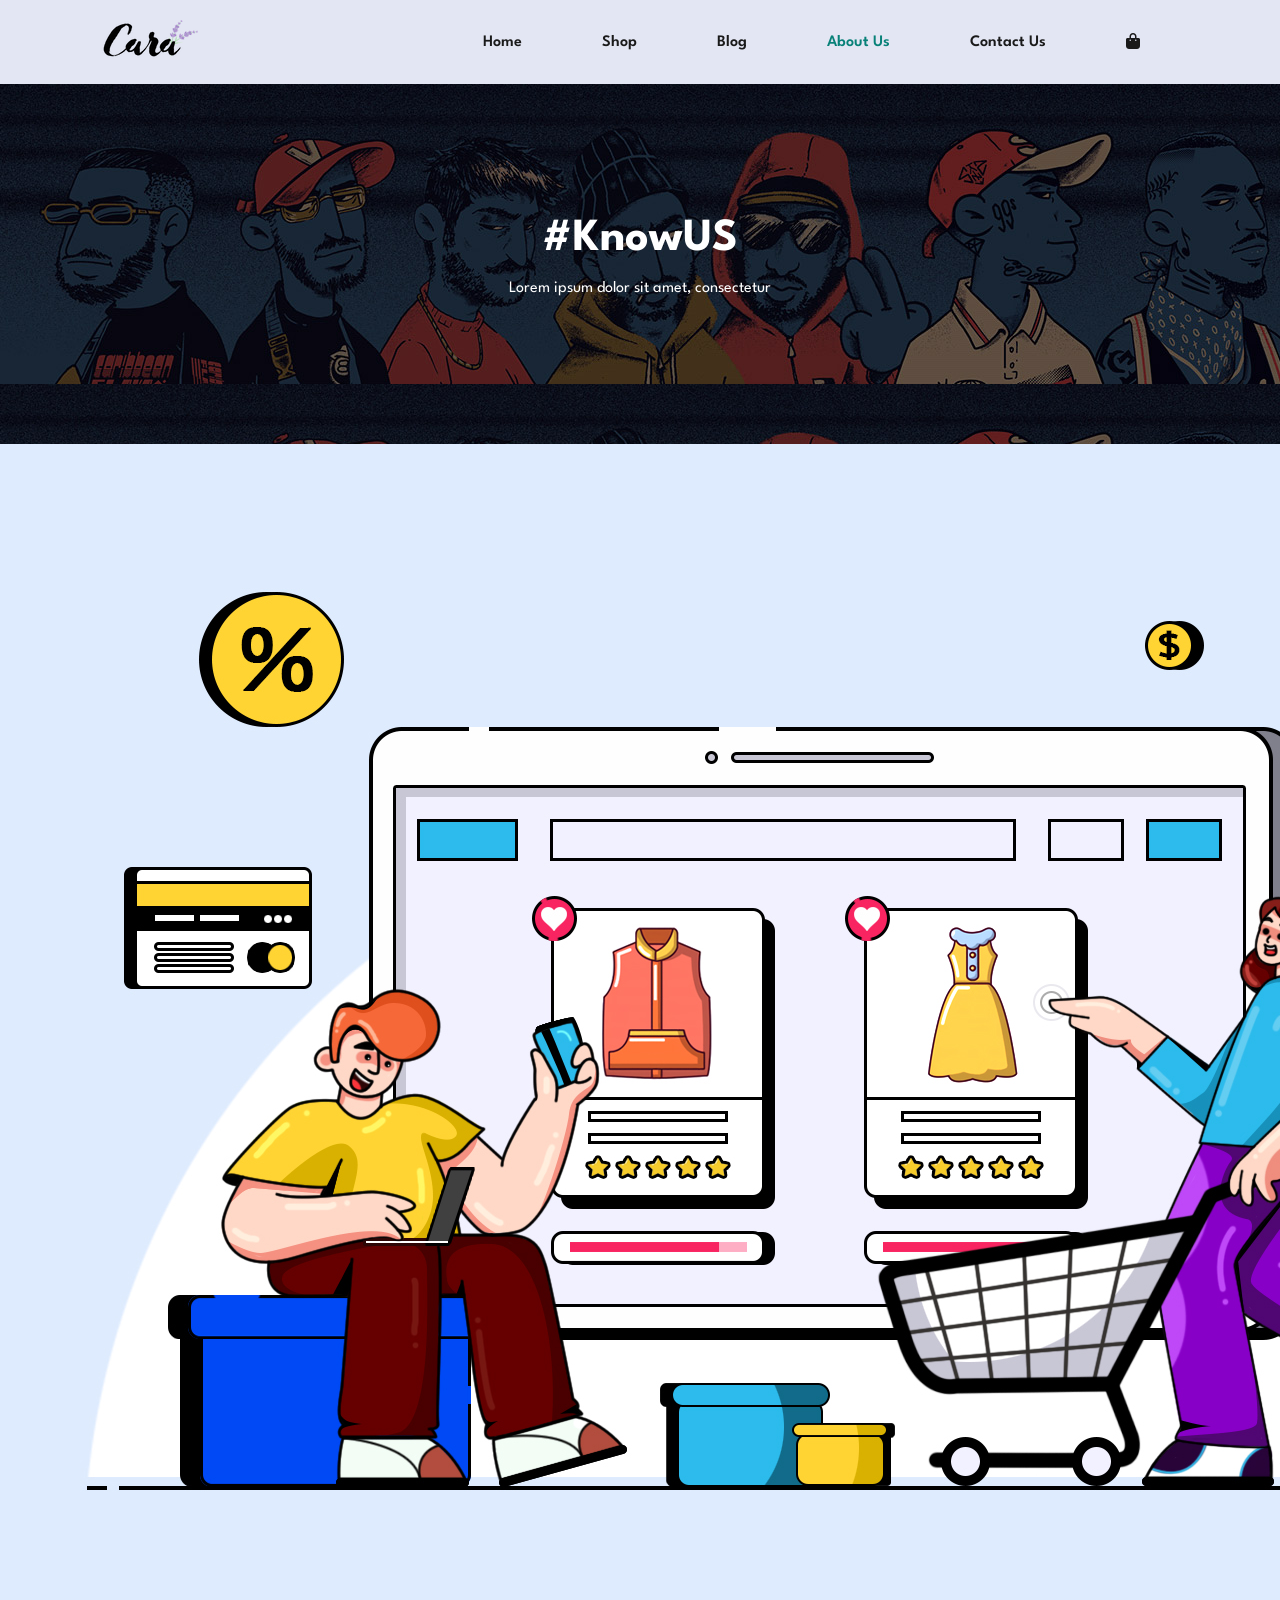
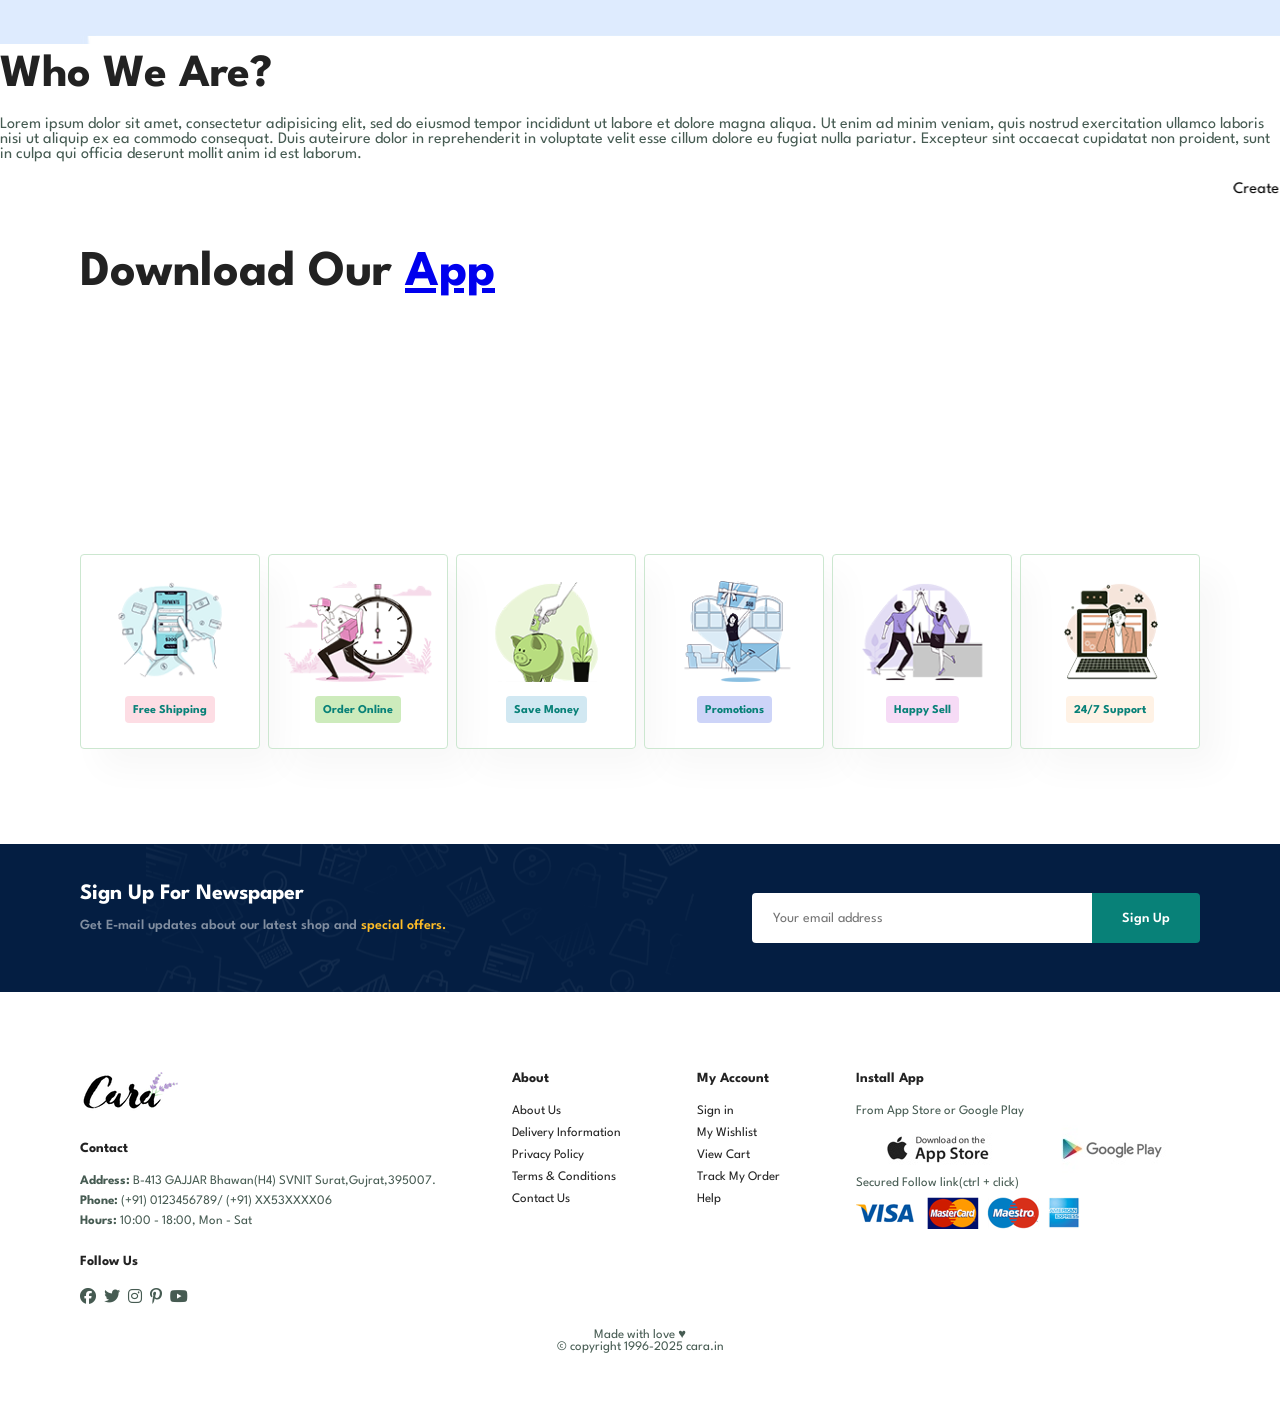
==== about.html @ 87271446 "Add files via upload" ====
<!DOCTYPE html>
<html lang="en">
  <head>
    <meta charset="UTF-8" />
    <meta name="viewport" content="width=device-width, initial-scale=1.0" />
    <title>Group project</title>
    <link rel="stylesheet" href="style.css" />
    <link
      rel="stylesheet"
      href="https://cdnjs.cloudflare.com/ajax/libs/font-awesome/6.7.2/css/all.min.css"
    />
  </head>
  <body>
    <section id="header">
      <a href="#"><img src="img/logo.png" alt="" /></a>

      <div>
        <ul id="navbar">
          <li><a href="index.html">Home</a></li>
          <li><a href="shop.html">Shop</a></li>
          <li><a href="blog.html">Blog</a></li>
          <li><a class="active" href="about.html">About Us</a></li>
          <li><a href="contact.html">Contact Us</a></li>
          <li>
            <a href="cart.html"><i class="fa-solid fa-bag-shopping"></i></a>
          </li>
        </ul>
      </div>
    </section>

    <section id="page-header" class="about-header">
      <h2>#KnowUS</h2>
      <p>Lorem ipsum dolor sit amet, consectetur</p>
    </section>
    <section id="about-head" class="section-pl">
      <img src="img/about/a6.jpg" alt="">
      <div>
        <h2>Who We Are?</h2><p>Lorem ipsum dolor sit amet, consectetur adipisicing elit, sed do eiusmod 
          tempor incididunt ut labore et dolore magna aliqua. Ut enim ad minim veniam, 
          quis nostrud exercitation ullamco laboris nisi ut aliquip ex ea commodo 
          consequat. Duis auteirure 
              dolor in reprehenderit in voluptate velit esse cillum dolore eu fugiat 
              nulla pariatur. Excepteur sint occaecat cupidatat non proident, sunt in 
              culpa qui officia deserunt mollit anim id est laborum.</p>
          
        <abbr title="Create stunning images with as much or as little control as you like thanks to a choice of Basic and Creative modes."></abbr>
        <marquee bgcolor="#FFFFFF" loop="3" scrollamount="2" width="100%">Create stunning images with as much or as little control as you like thanks to a choice of Basic and Creative modes.</marquee>
      </div>
    </section>
    <section id="about-app" class="section-p1">
      <h1>Download Our <a href="#">App</a> </h1>
      <div class="video">
        <video autoplay muted loop src="img/about/1.mp4"></video>
      </div>
    </section>
    <section id="feature" class="section-p1">
      <div class="fe-box">
        <img src="img/Features/f1.png" alt="" />
        <h6>Free Shipping</h6>
      </div>
      <div class="fe-box">
        <img src="img/Features/f2.png" alt="" />
        <h6>Order Online</h6>
      </div>
      <div class="fe-box">
        <img src="img/Features/f3.png" alt="" />
        <h6>Save Money</h6>
      </div>
      <div class="fe-box">
        <img src="img/Features/f4.png" alt="" />
        <h6>Promotions</h6>
      </div>
      <div class="fe-box">
        <img src="img/Features/f5.png" alt="" />
        <h6>Happy Sell</h6>
      </div>
      <div class="fe-box">
        <img src="img/Features/f6.png" alt="" />
        <h6>24/7 Support</h6>
      </div>
    </section>
    <section id="newsletter" class="section-p1 section-m1">
      <div class="newtext">
        <h4>Sign Up For Newspaper</h4>
        <p>
          Get E-mail updates about our latest shop and
          <span>special offers.</span>
        </p>
      </div>
      <div class="form">
        <input type="text" placeholder="Your email address" />
        <button class="normal">Sign Up</button>
      </div>
    </section>

    <footer class="section-p1">
      <div class="col">
        <img src="img/logo.png" class="logo" alt="" />
        <h4>Contact</h4>
        <p>
          <strong>Address: </strong> B-413 GAJJAR Bhawan(H4) SVNIT
          Surat,Gujrat,395007.
        </p>
        <p><strong>Phone: </strong> (+91) 0123456789/ (+91) XX53XXXX06</p>
        <p><strong>Hours: </strong> 10:00 - 18:00, Mon - Sat</p>
        <div class="follow">
          <h4>Follow Us</h4>
          <div class="icon">
            <i class="fab fa-facebook"></i>
            <i class="fab fa-twitter"></i>
            <i class="fab fa-instagram"></i>
            <i class="fab fa-pinterest-p"></i>
            <i class="fab fa-youtube"></i>
          </div>
        </div>
      </div>
      <div class="col">
        <h4>About</h4>
        <a href="#">About Us</a>
        <a href="#">Delivery Information</a>
        <a href="#">Privacy Policy</a>
        <a href="#">Terms & Conditions</a>
        <a href="#">Contact Us</a>
      </div>
      <div class="col">
        <h4>My Account</h4>
        <a href="#">Sign in</a>
        <a href="#"> My Wishlist</a>
        <a href="#">View Cart</a>
        <a href="#">Track My Order</a>
        <a href="#">Help</a>
      </div>
      <div class="col install">
        <h4>Install App</h4>
        <p>From App Store or Google Play</p>
        <div class="row">
          <img src="img/pay/app.jpg" alt="">
          <img src="img/pay/play.jpg" alt="">
        </div>
        <p>Secured Follow link(ctrl + click)</p>
        <img src="img/pay/pay.png" alt="">
      </div>

      <div class="copyright">
        <p>Made with love &#9829;
          <br>
          &#169 copyright 1996-2025 cara.in</p>
      </div>
    </footer>


    <script src="script.js"></script>
  </body>
</html>
---- style.css ----
@import url("https://fonts.googleapis.com/css2?family=Spartan:wght@100;200;300;400;500;600;700;800;900&display=swap");
* {
  margin: 0;
  padding: 0;
  box-sizing: border-box;
  font-family: "Spartan", sans-serif;
}

html {
  scroll-behavior: smooth;
}

/* Global Styles */

h1 {
  font-size: 50px;
  line-height: 64px;
  color: #222;
}

h2 {
  font-size: 46px;
  line-height: 54px;
  color: #222;
}

h4 {
  font-size: 20px;
  color: #222;
}

h6 {
  font-weight: 700;
  font-size: 12px;
}

p {
  font-size: 16px;
  color: #465b52;
  margin: 15px 0 20px 0;
}

.section-p1 {
  padding: 40px 80px;
}

.section-m1 {
  margin: 40px 0;
}
button.normal {
  font-size: 14px;
  font-weight: 600;
  padding: 14px 30px;
  color: black;
  background-color: white;
  border-radius: 4px;
  cursor: pointer;
  border: none;
  outline: none;
  transition: 0.2s;
}
button.white {
  font-size: 14px;
  font-weight: 600;
  padding: 11px 18px;
  color: white;
  background-color: transparent;
  border-radius: 4px;
  cursor: pointer;
  border: 1px solid white;
  outline: none;
  transition: 0.2s;
}
body {
  width: 100%;
}

/* Home page  */

#header {
  display: flex;
  align-items: center;
  justify-content: space-between;
  padding: 20px 100px;
  background-color: #e3e6f3;
  box-shadow: 0px 5px 15px rgba(0, 0, 0, 0.06);
  position: sticky;
  top: 0px;
  z-index: 999;
}

#navbar {
  display: flex;
  align-items: center;
  justify-content: center;
}

#navbar li {
  list-style: none;
  padding: 0px 40px;
  /* position: relative; */
}

#navbar li a {
  text-decoration: none;
  font-size: 16px;
  font-weight: 600;
  color: #1a1a1a;
  transition: 0.3 ease-in;
}
#navbar li a:hover,
#navbar li a.active {
  color: #088178;
}
/* #navbar li a.active::after {
  content: "";
  width: 30%;
  height: 2px;
  position: absolute;
  bottom: -4px;
  left: 20px;
  color: #088178;
} */

#hero {
  background-image: url("img/hero4.png");
  height: 90vh;
  width: 100%;
  background-size: cover;
  background-position: top 25% right 0%;
  padding: 0px 100px;
  display: flex;
  flex-direction: column;
  align-items: flex-start;
  justify-content: center;
}

#hero h4 {
  padding-bottom: 15px;
}

#hero h1 {
  color: #088178;
}

#hero button {
  background-image: url("img/button.png");
  background-color: transparent;
  color: #088178;
  border: 0;
  padding: 14px 80px 14px 65px;
  background-repeat: no-repeat;
  cursor: pointer;
  font-size: 15px;
  font-weight: 700;
}

#feature {
  display: flex;
  align-items: center;
  justify-content: space-between;
  flex-wrap: wrap;
}
#feature .fe-box {
  width: 180px;
  text-align: center;
  padding: 25px 15px;
  box-shadow: 20px 20px 34px rgba(0, 0, 0, 0.03);
  border: 1px solid #cce7d0;
  margin: 15px 0px;
  border-radius: 4px;
}
#feature .fe-box:hover {
  box-shadow: 10px 10px 54px rgba(70, 32, 221, 0.1);
}

#feature .fe-box img {
  margin-bottom: 10px;
  width: 100%;
}
#feature .fe-box h6 {
  display: inline-block;
  padding: 9px 8px 6px 8px;
  border-radius: 4px;
  line-height: 1;
  color: #088178;
  background-color: #fddde4;
}
#feature .fe-box:nth-child(2) h6 {
  background-color: #cdebbc;
}
#feature .fe-box:nth-child(3) h6 {
  background-color: #d1e8f2;
}
#feature .fe-box:nth-child(4) h6 {
  background-color: #cdd4f8;
}
#feature .fe-box:nth-child(5) h6 {
  background-color: #f6dbf6;
}
#feature .fe-box:nth-child(6) h6 {
  background-color: #fff2e5;
}

#product1 {
  text-align: center;
}
#product1 .pro-container {
  display: flex;
  flex-wrap: wrap;
  justify-content: space-between;
  padding-top: 20px;
  /* padding-bottom: 20px;  */
}
#product1 .pro {
  width: 23%;
  min-width: 250px;
  padding: 10px 12px;
  border: 1px solid #cce7d0;
  border-radius: 15px;
  cursor: pointer;
  box-shadow: 20px 20px 30px rgba(0, 0, 0, 0.02);
  margin: 15px0;
  transition: 0.2s ease;
  position: relative;
}
#product1 .pro:hover {
  box-shadow: 20px 20px 30px rgba(0, 0, 0, 0.06);
}
#product1 .pro img {
  width: 100%;
  border-radius: 10px;
}
#product1 .pro .des {
  text-align: start;
  padding: 10px 0;
}
#product1 .pro .des span {
  font-size: 12px;
  color: #606063;
}
#product1 .pro .des h5 {
  padding-top: 7px;
  color: #1a1a1a;
  font-size: 14px;
}
#product1 .pro .des i {
  color: rgb(243, 181, 25);
  font-size: 12px;
}
#product1 .pro .des h4 {
  padding-top: 7px;
  color: #088178;
  font-size: 15px;
  font-weight: 700;
}
#product1 .pro .cart {
  width: 40px;
  height: 40px;
  line-height: 40px;
  border-radius: 50px;
  background-color: #e8f6ea;
  font-weight: 500;
  color: #088178;
  border: 1px solid #cce7d0;
  position: absolute;
  bottom: 20px;
  right: 10px;
}
#banner {
  display: flex;
  flex-direction: column;
  justify-content: center;
  align-items: center;
  text-align: center;
  background-image: url("img/Banner/b2.jpg");
  width: 100%;
  height: 40vh;
  background-size: cover;
  background-position: centre;
}
#banner h4 {
  color: #fff;
  font-size: 16px;
}
#banner h2 {
  color: #fff;
  font-size: 30px;
  padding: 10px;
}
#banner h2 span {
  color: #ef3636;
}
#banner button:hover {
  background-color: #088178;
  color: white;
}

#sm-banner {
  display: flex;
  justify-content: space-between;
  flex-wrap: wrap;
}
#sm-banner .banner-box {
  display: flex;
  flex-direction: column;
  justify-content: center;
  align-items: flex-start;
  background-image: url("img/Banner/b17.jpg");
  min-width: 630px;
  height: 50vh;
  background-size: cover;
  background-position: centre;
  padding: 30px;
}
#sm-banner .banner-box2{
  background-image: url("img/Banner/b10.jpg");  
}
#sm-banner h4 {
  color: white;
  font-size: 20px;
  font-weight: 300;
}
#sm-banner h2 {
  color: white;
  font-size: 30px;
  font-weight: 700;
}
#sm-banner span {
  color: white;
  font-size: 14px;
  font-weight: 500;
  padding-bottom: 15px;
}
#sm-banner .banner-box:hover button{
  background-color: #088178;
  border: 1px solid #088178;
}

#banner3{
  display: flex;
  flex-wrap: wrap;
  justify-content: space-between;
  padding: 0 80px;

}
#banner3 .banner-box {
  display: flex;
  flex-direction: column;
  justify-content: center;
  align-items: flex-start;
  background-image: url("img/Banner/b7.jpg");
  min-width: 30%;
  height: 30vh;
  background-size: cover;
  background-position: centre;
  padding: 20px;
  margin-bottom: 20px;
}
#banner3 .banner-box2 {
  background-image: url("img/Banner/b4.jpg");
}
#banner3 .banner-box3 {
  background-image: url("img/Banner/b18.jpg");
}
#banner3 h2{
  color: white;
  font-size: 22px;
  font-weight: 900;
}
#banner3 h3{
  color: rgb(237, 76, 76);
  font-size: 15px;
  font-weight: 800;
}

#newsletter{
  display: flex;
  justify-content: space-between;
  flex-wrap: wrap;
  align-items: center;
  background-image: url("img/Banner/b14.png");
  background-repeat: no-repeat;
  background-position: 20% 30%;
  background-color: #041e42;
}
#newsletter h4{
  font-size: 22px;
  color: white;
  font-weight: 700;
}
#newsletter p{
  font-size: 14px;
  color: #818ea0;
  font-weight: 600;
}
#newsletter p span{
  color: #ffbd27;
}
#newsletter .form{
  display: flex;
  width: 40%;
}
#newsletter input{
  height: 3.125rem;
  padding: 1.25rem;
  font-size: 14px;
  width: 100%;
  border: 1px solid transparent;
  border-radius: 4px;
  outline: none;
  border-top-right-radius: 0;
  border-bottom-right-radius: 0;
}
#newsletter button{
  color: white;
  background-color: #088178;
  white-space: nowrap;
  border-top-left-radius: 0;
  border-bottom-left-radius: 0;
}

footer{
  display: flex;
  justify-content: space-between;
  flex-wrap: wrap;
}
footer .col{
  display: flex;
  flex-direction: column;
  align-items: flex-start;
  margin-bottom: 20px;
}
footer .logo{
  margin-bottom: 30px;
}
footer h4{
  font-size: 14px;
  padding-bottom: 20px;
}
footer p{
  margin: 0 0 8px 0;
  font-size: 13px;
}
footer a{
  text-decoration: none;
  font-size: 13px;
  margin-bottom: 10px;
  color: #222;
}
footer .follow{
  margin-top: 20px; 
}
footer .follow i{
  padding-right: 4px;
  cursor: pointer;
  color: #465b52;
}
footer .follow .row img{
  border: 1px solid #088178;
  border-radius: 6px;
}
footer .follow img{
  margin: 10px 0 15px 0;
}
footer .follow i:hover,
footer a:hover{
  color: #088178;
}
footer .copyright{
  width: 100%;
  text-align: center;
}


/* Shop page  */

#page-header{
  background-image: url("img/Banner/b1.jpg");
  width: 100%;
  height: 40vh;
  display: flex;
  justify-content: center;
  flex-direction: column;
  text-align: center;
  padding: 14px;
}
#page-header h2,
#page-header p{
  color: white;
}

#pagination{
  text-align: center;
}
#pagination a{
  text-decoration: none;
  background-color: #088178;
  padding: 15px 20px;
  border-radius: 4px;
  color: white;
  font-weight: 600;
}
#pagination a i{
  font-size: 16px;
  font-weight: 600;
}

/* Single Product */

#prodetails{
  display: flex;
  margin-top: 20px;
}
#prodetails .single-pro-img{
  width: 40%;
  margin-right: 50px;
}
.small-img-group{
  display: flex;
  justify-content: space-between;
}
.small-img-col{
  flex-basis: 24%;
  cursor: pointer;
}
#prodetails .single-pro-details{
  width: 50%;
  padding-top: 30px;
}
#prodetails .single-pro-details h4{
  padding: 40px 0 20px 0;
}
#prodetails .single-pro-details h2{
  font-size: 26px;
}
#prodetails .single-pro-details select{
  display: block;
  padding: 5px 10px;
  margin-bottom: 10px;
}
#prodetails .single-pro-details input{
  width: 50px;
  height: 47px;
  padding-left: 10px;
  font-size: 16px;
  margin-right: 10px;
}
#prodetails .single-pro-details input{
  outline: none;
}
#prodetails .single-pro-details button {
  background-color: #088178; 
  color: white;
}
#prodetails .single-pro-details span{
  line-height: 25px;
}

/*Contact-details*/

#contact-details{
  display: flex;
  align-items: center;
  justify-content: center;
}
#contact-details .details{
  width: 40%;
}
#contact-details .details span,
#form-details form span{
  font-size: 12px;
}
#contact-details .details h2,
#form-details form h2{
  font-size: 26px;
  line-height: 35px;
  padding: 20px 0;
}
#contact-details .details h3{
  font-size: 16px;
  padding-bottom: 15px;
}
#contact-details .details li{
  list-style: none;
  display: flex;
  padding: 10px 0;
}
#contact-details .details li i{
  font-size: 14px;
  padding-right: 22px;
}
#contact-details .details li p{
  margin: 0;
  font-size: 14px;
}
#contact-details .map{
  width: 55%;
  height: 400px;
}
#contact-details .map iframe{
  width: 100%;
  height: 100%;
}
#form-details form{
  width: 65%;
  display: flex;
  flex-direction: column;
  align-items: flex-start;
}
#form-details form input,
#form-details form textarea{
  width: 100%;
  padding: 12px 15px;
  outline: none;
  margin-bottom: 20px ;
  border: 1px solid #e1e1e1;
}
#form-details form button{
  background-color: #088178;
  color: #fff;
}
#form-details .people div img{
  width:65px ;
  height: 65px;
  object-fit: cover;
  margin-right: 15px;
}
#form-details .people div p{
  margin: 0;
  font-size: 13px;
  line-height: 25px;
}
#form-details .people div p span{
  display: block;
  font-size: 16px;
  font-weight: 600;
  color: black;
}
#form-details .people div{
  padding-bottom: 25px;
  display: flex;
  align-items: flex-start;
}
#form-details{
  display: flex;
  justify-content: space-between;
  margin: 30px;
  padding: 80px;
  border: 1px solid #e1e1e1;
}
/* Cart Page*/

#cart table{
  width: 100%;
  border-collapse: collapse;
  table-layout: fixed;
  white-space: nowrap;
}
#cart table img{
  width: 70px;
}
#cart table td:nth-child(1){
  width: 150px;
  text-align: center;

}
#cart table td:nth-child(2){
  width: 150px;
  text-align: center;

}
#cart table td:nth-child(3){
  width: 250px;
  text-align: center;

}
#cart table td:nth-child(4),
#cart table td:nth-child(5),
#cart table td:nth-child(6){
  width: 150px;
  text-align: center;

}
#cart table td:nth-child(5) input{
  width: 70px;
  padding: 10px 5px 10px 15px;
}
#cart table th{
  border: 1px solid #e2e9e1;
  border-left: none;
  border-right: none;
}
#cart table th td{
  font-weight: 700;
  text-transform: uppercase;
  font-size: 13px;
  padding: 18px 0;
}
#cart table tbody tr td{
  padding-top: 15px;
}
#cart table tbody td{
  font-size: 13px;
}
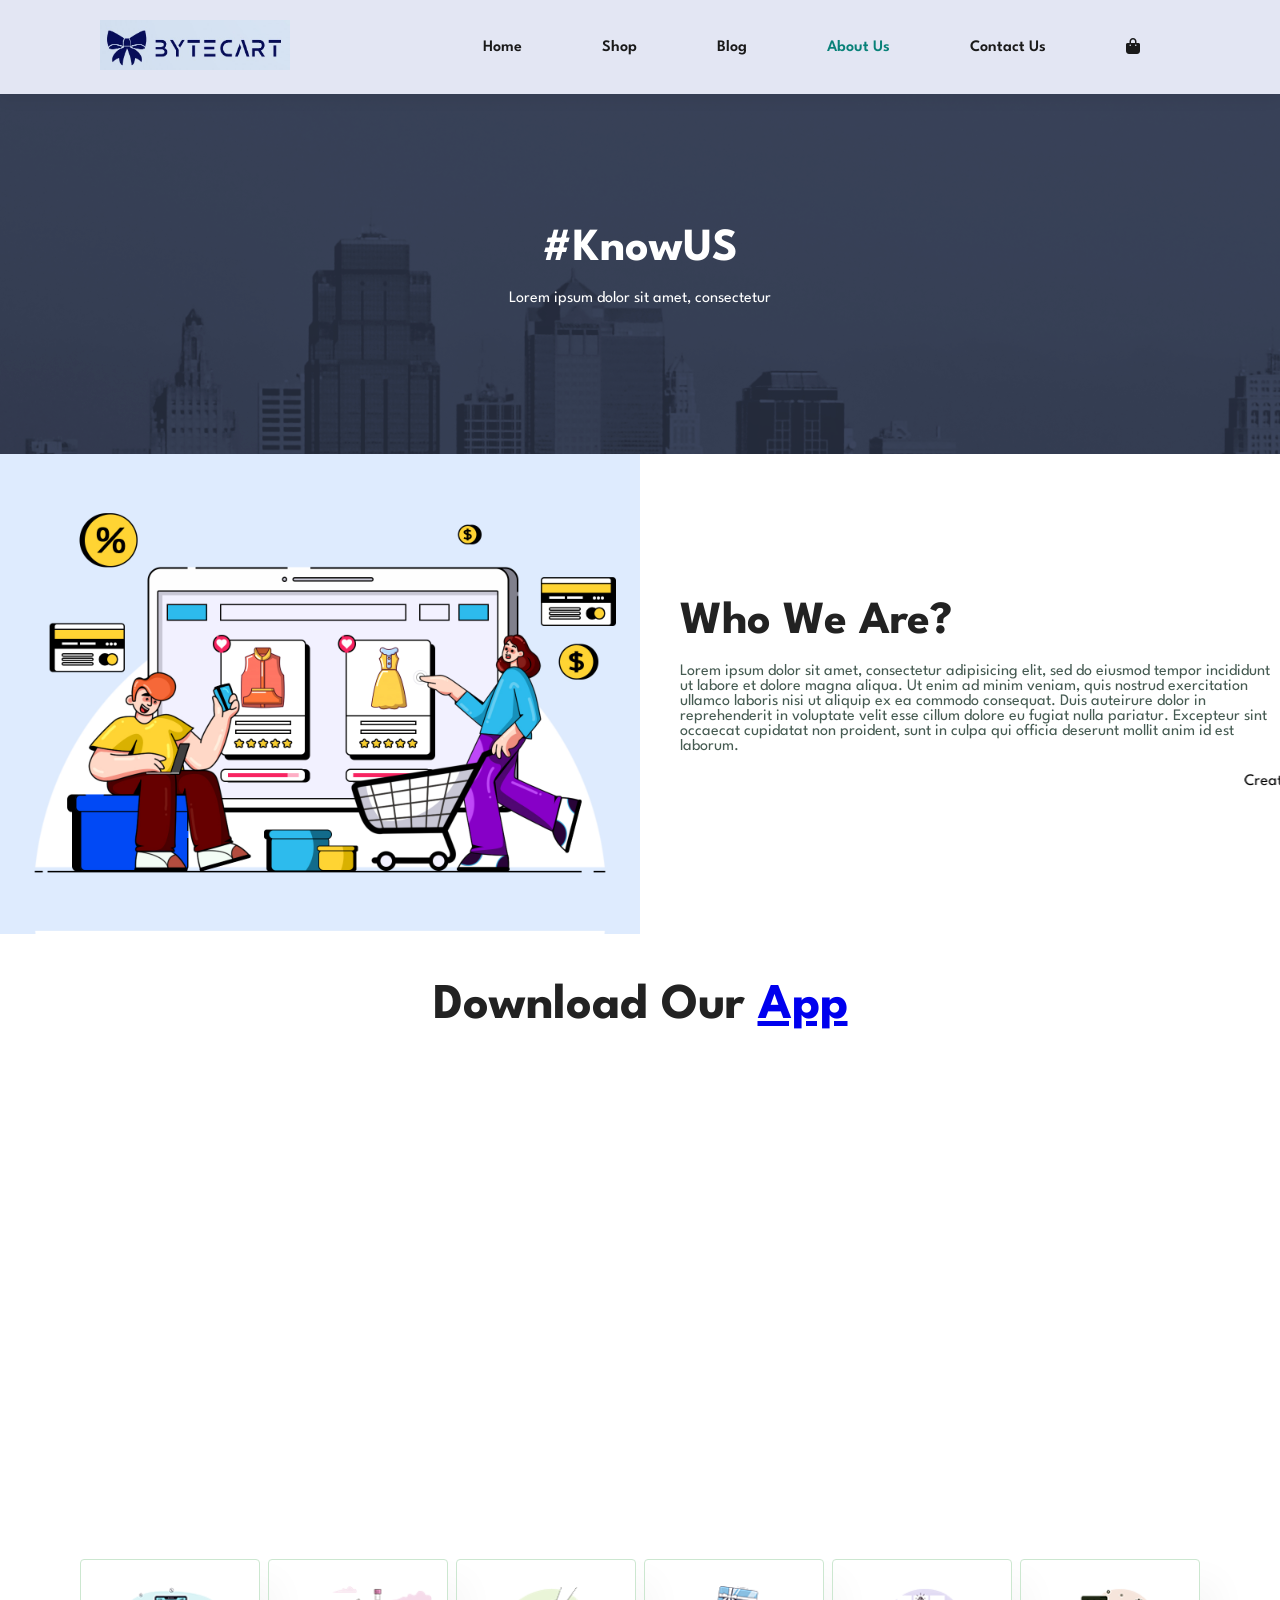
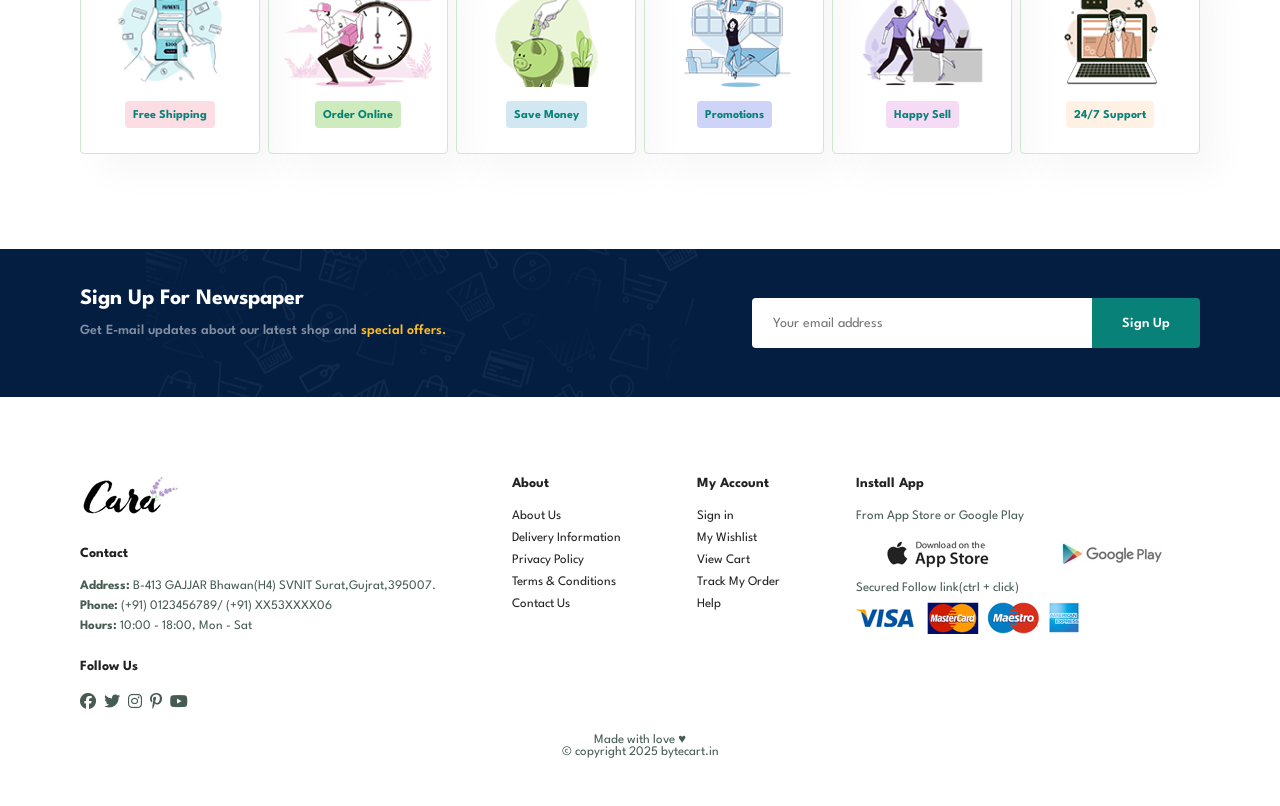
==== commit 4a563973: "jwdjakj" ====
--- a/about.html
+++ b/about.html
@@ -12,7 +12,7 @@
   </head>
   <body>
     <section id="header">
-      <a href="#"><img src="img/logo.png" alt="" /></a>
+      <a href="#"><img src="img/logo.jpg" width="190px" height="50px" alt="" /></a>
 
       <div>
         <ul id="navbar">
@@ -144,7 +144,7 @@
       <div class="copyright">
         <p>Made with love &#9829;
           <br>
-          &#169 copyright 1996-2025 cara.in</p>
+          &#169 copyright 2025 bytecart.in</p>
       </div>
     </footer>
 
--- a/style.css
+++ b/style.css
@@ -505,6 +505,26 @@
   font-size: 16px;
   font-weight: 600;
 }
+#product1 .pro .cart {
+  width: auto; /* Adjust width for button text */
+  height: auto; /* Adjust height for button text */
+  padding: 10px 20px; /* Add padding for better appearance */
+  border-radius: 4px; /* Rounded corners */
+  background-color: #088178; /* Button background color */
+  color: white; /* Button text color */
+  font-weight: 600; /* Bold text */
+  font-size: 14px; /* Font size */
+  border: none; /* Remove border */
+  cursor: pointer; /* Pointer cursor on hover */
+  transition: 0.3s ease; /* Smooth hover effect */
+  position: relative; /* Ensure proper positioning */
+  bottom: 0; /* Adjust position */
+  right: 0; /* Adjust position */
+}
+
+#product1 .pro .cart:hover {
+  background-color: #065f56; /* Darker green on hover */
+}
 
 /* Single Product */
 
@@ -686,12 +706,12 @@
   width: 70px;
   padding: 10px 5px 10px 15px;
 }
-#cart table th{
+#cart table thead{
   border: 1px solid #e2e9e1;
   border-left: none;
   border-right: none;
 }
-#cart table th td{
+#cart table thead td{
   font-weight: 700;
   text-transform: uppercase;
   font-size: 13px;
@@ -702,4 +722,96 @@
 }
 #cart table tbody td{
   font-size: 13px;
-}+}
+/* blog-page */
+#page-header.blog-header{
+  background-image: url("img/banner/b19.jpg");
+  }
+  #blog {
+    padding: 150px 150px 0 150px;
+  }
+  
+  #blog .blog-box {
+    display: flex;
+    align-items: center;
+    width: 100%;
+    position: relative;
+    padding-bottom: 90px;
+  }
+  
+  #blog .blog-img {
+    width: 50%;
+    margin-right: 40px;
+  }
+  
+  #blog img {
+    width: 100%;
+    height: 300px;
+    object-fit: cover;
+  }
+  #blog .blog-details {
+    width: 50%;
+  }
+  #blog .blog-details a {
+    text-decoration: none; 
+    font-size: 11px;       
+    color: #000;           
+    font-weight: 700 ;
+    transition: 0.3s;
+  }
+  .blog .blog-details a::after {
+    content: "";           
+    width: 50px;           
+    height: 1px;           
+    background-color: #000;
+    position: absolute;    
+    top: 4px;              
+    right: -60px;         
+  }
+  #blog .blog-details a:hover {
+    color: #088178; /* Changes the anchor text color to a green shade when hovered */
+  }
+  
+  #blog .blog-details a:hover::after {
+    background-color: #088178; /* Alters the background color of an element after the anchor on hover to the same green shade */
+  }
+  
+  #blog .blog-box h1 {
+    position: absolute; 
+    top: -40px;        
+    left: 0;           
+    font-size: 70px;   
+    font-weight: 700;  
+    color: #c9cbce;
+    z-index: -9;    
+  }
+  /* About us Page*/
+  #page-header.about-header {
+    background-image: url("img/about/banner.png");
+  }
+  #about-head {
+    display: flex;
+    align-items: center;
+  }
+  
+  #about-head img {
+    width: 50%;
+    height: auto;
+  }
+  #about-head div {
+  padding-left: 40px;
+  }
+  #about-app{
+    text-align: center;
+  }
+  #about-app .video {
+    width: 70%;
+    height: 100%;
+    margin: 30px auto 0 auto;
+  }
+  
+  #about-app .video video {
+    width: 100%;
+    height: 100%;
+    border-radius: 20px;
+  }
